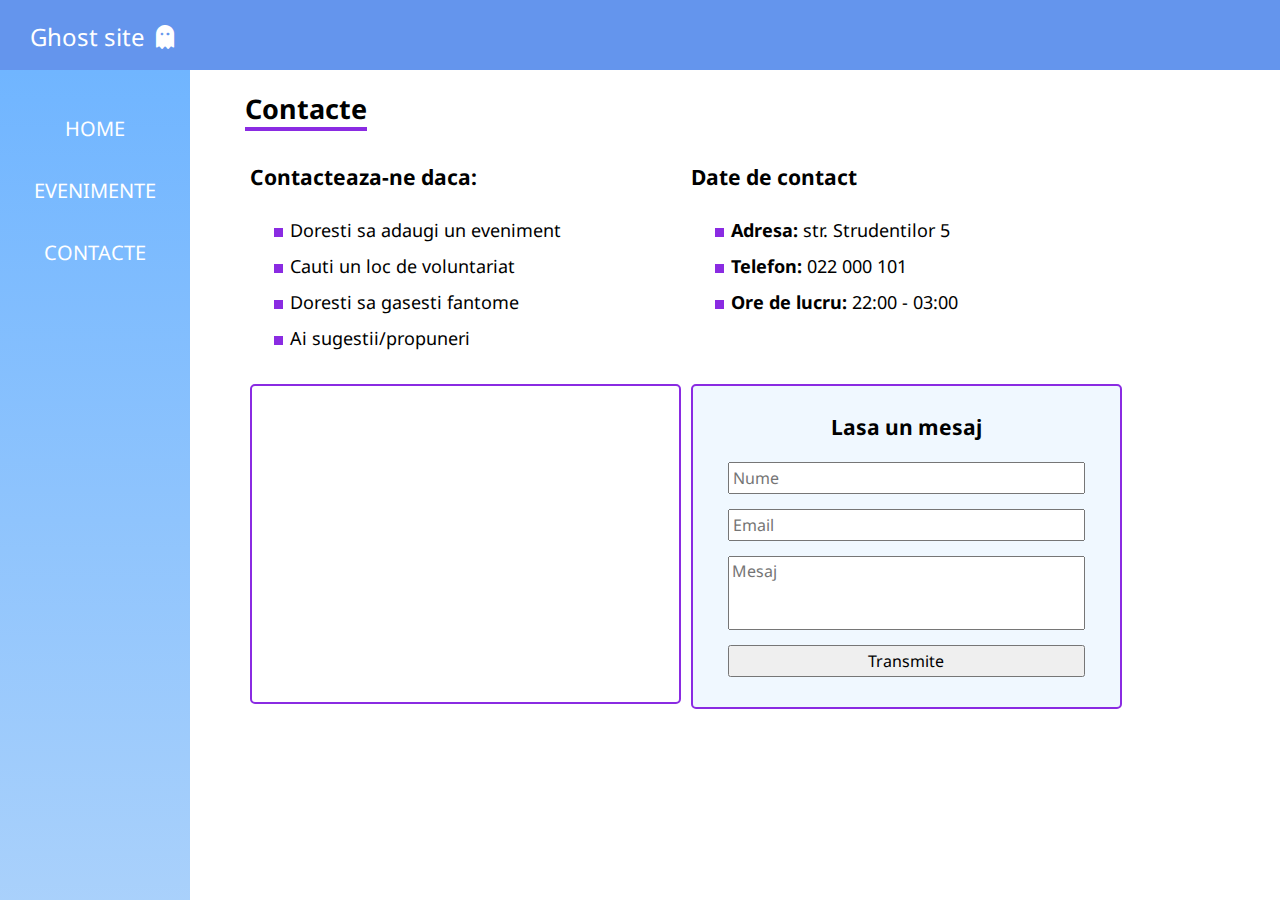
==== pages/contacte.html @ fe9cffd6 "Add files via upload" ====
<!DOCTYPE html>
<html>
    <head>
        <meta charset="UTF-8"/>
        <link rel="stylesheet" type="text/css" href="../css/style.css"/>
        <meta name="viewport" content="width=device-width, initial-scale=1.0" />
        <link rel="stylesheet" href="https://cdnjs.cloudflare.com/ajax/libs/font-awesome/5.15.2/css/all.min.css" />
        <title>Ghost site</title>
    </head>

    <body>
        <header>
            <a href="../index.html">
                Ghost site
                <i class="fa fa-ghost logo"></i>
            </a>
            
            <i id="menu-btn" class="fas fa-bars" onclick="show()"></i>
            
        </header>

        <div class="page-container">

            <aside id="side-menu">
                <a href="../index.html">Home</a>
                <a href="eveniments.html">Evenimente</a>
                <a href="contacte.html">Contacte</a>
            </aside>

            <main>
                <h2 class="title">Contacte</h2>

                <div class="row">
                    <div class="col-50">
                        <h3>Contacteaza-ne daca:</h3>

                        <ul class="contact-list">
                            <li>
                                Doresti sa adaugi un eveniment
                            </li>
                            <li>
                                Cauti un loc de voluntariat
                            </li>
                            <li>
                                Doresti sa gasesti fantome
                            </li>
                            <li>
                                Ai sugestii/propuneri
                            </li>
                        </ul>

                    </div>

                    <div class="col-50">
                        <h3>Date de contact</h3>

                        <ul class="contact-list">
                            <li>
                                <b>Adresa: </b>str. Strudentilor 5
                            </li>
                            <li>
                                <b>Telefon: </b> 022 000 101
                            </li>
                            <li>
                                <b>Ore de lucru: </b>22:00 - 03:00
                            </li>

                        </ul>

                    </div>

                </div>

                <div class="row">
                    <div class="col-50">
                        <iframe class="map" src="https://www.google.com/maps/embed?pb=!1m18!1m12!1m3!1d6702.136872732068!2d28.87214586687229!3d47.06013083441504!2m3!1f0!2f0!3f0!3m2!1i1024!2i768!4f13.1!3m3!1m2!1s0x40c97ce08a10e683%3A0x4d92abaf28198b6!2sStudentilor%20St%2C%20Chi%C8%99in%C4%83u%2C%20Moldova!5e0!3m2!1sen!2s!4v1708033387361!5m2!1sen!2s" allowfullscreen="" loading="lazy" referrerpolicy="no-referrer-when-downgrade"></iframe>
                    </div>
                    <div class="col-50">
                        <div class="contact-form">
                            <form>
                                <h3 class="centered">Lasa un mesaj</h3>
                                <input type="text" placeholder="Nume" required/>
                                <input type="email" placeholder="Email" required/>
                                <textarea rows="3" placeholder="Mesaj" required></textarea>
                                <input type="submit" value="Transmite"/>
                            </form>
                        </div>
                    </div>
                </div>

            </main>

        </div>
        <script src="../js/main.js"></script>
    </body>

</html>
---- css/style.css ----
@import url('https://fonts.googleapis.com/css2?family=Noto+Sans&display=swap');

*{
    box-sizing: border-box;
}

::-webkit-scrollbar{
    width: 6px;
}

::-webkit-scrollbar-thumb{
    background:gainsboro;
    border-radius: 8px;
}

body{
    margin:0;
    background-color:white;
    font-size: 18px;
    font-family: 'Noto Sans',sans-serif;
}

header{
    height: 70px;
    background-color:cornflowerblue;
    position:fixed;
    width:100%;
    padding-top:20px;
    padding-left:30px;
    font-size:24px;
}

header a{
    color:white;
    font-size: 24px;
    text-decoration: none;
}

.page-container{
    min-height: 100vh;
    padding-top: 70px;
}

main{
    margin: 10px 10% 60px 220px;
    padding: 0px 25px;
}

aside{
    width: 190px;
    height: 100vh;
    position:fixed;
    background: linear-gradient(to bottom,rgb(112, 181, 255),rgb(174, 211, 251));
    padding-top: 10px;
    font-size: 20px;
}

aside a{
    display: block;
    color:white;
    text-transform:uppercase;
    text-decoration: none;
    text-align: center;
    margin-top: 35px;
}

.logo{
    margin-left: 5px;
    font-weight: 26px;
}

p{
    line-height:170%;
    border-left: 6px solid blueviolet;
    padding-left:10px;
}

.row{
    overflow:auto;
}

[class^="col-"]{
    float: left;
    padding: 5px;
}

.col-10{width: 10%}
.col-20{width: 20%}
.col-30{width: 30%}
.col-40{width: 40%}
.col-50{width: 50%}
.col-60{width: 60%}
.col-70{width: 70%}
.col-80{width: 80%}
.col-90{width: 90%}
.col-100{width: 100%}

.title{
    display: inline-block;
    border-bottom: 4px solid blueviolet;
    margin-bottom: 5px;
    margin-top: 10px;
}

.video-ghost{
    display: block;
    max-height: 50vh;
    margin: 40px auto;
    max-width: 100%;
    border-radius: 8px;
}

.gallery{
    display: flex;
    justify-content: space-around;
    flex-wrap: wrap;
    margin-top: 40px;
}

.gallery img{
    width: 200px;
    height: 200px;
    object-fit: cover;
    border-radius: 5px;
    transition: all 0.3s;
}

.gallery img:hover{
    transform: scale(1.05);
    transition: all 0.3s;
}

.row-event{
    margin-top: 15px;
}

.event{
    padding: 0px 15px 15px 15px;
    background-color:aliceblue;
    border-radius: 5px;
    border: 1px solid blueviolet;
    height: 250px;
    overflow-y: scroll;
}

.contact-list{
    line-height: 200%;
    list-style:linear-gradient(blueviolet,blueviolet);
}

.map{
    width: 100%;
    max-width: 480px;
    height: 320px;
    border-radius: 5px;
    border: 2px solid blueviolet;
}

.centered{
    text-align: center;
}

.contact-form{
    background-color: aliceblue;
    border-radius: 5px;
    border: 2px solid blueviolet;
    max-width: 480px;  
    padding: 5px 15px 30px 15px;
}

.contact-form input, .contact-form textarea{
    display: block;
    width: 90%;
    margin: 15px auto 0px auto;
    resize: none;
    font-family: inherit;
    padding: 3px;
    font-size: 16px;
}

#menu-btn {
    color: white;
    font-size: 28px;
    position: absolute;
    right: 25px;
    top: 22px;
    display: none;
}

.show{
    display: block !important;
}

@media (max-width: 768px){

    body{
        font-size: 16px;
    }

    [class^="col-"]{
        width: 100%;
    }


    main{
        margin: 0px;
        padding: 10px 15px 20px 15px;;
    }

    aside{
        display: none;
        height: auto;
        width: 100%;
        padding-top: 0px;
        padding-bottom: 25px;
    }

    .gallery img{
        width: 130px;
        height: 130px;
    }

    #menu-btn{
        display: block;
    }

}
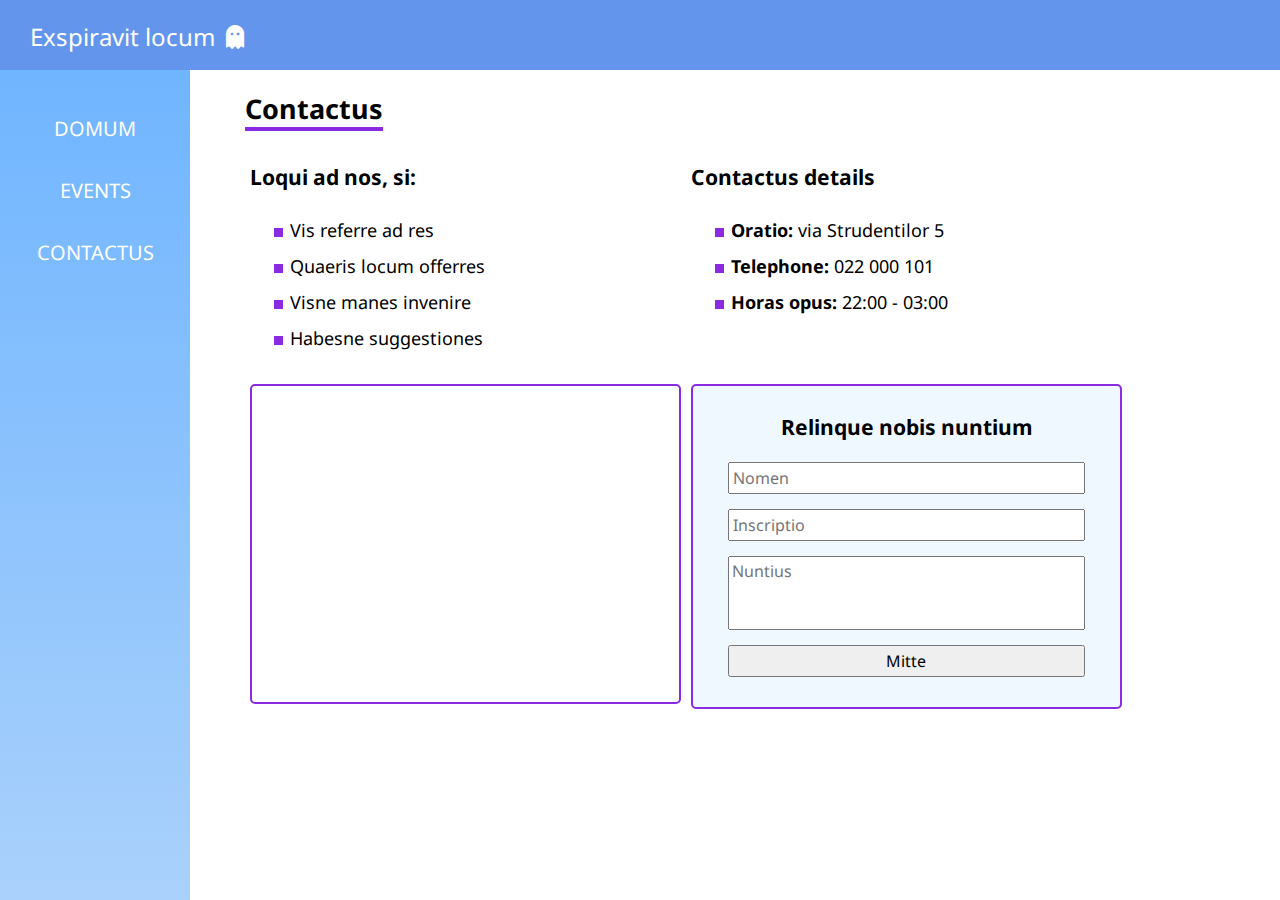
==== commit 8a068dda: "contacte.html" ====
--- a/pages/contacte.html
+++ b/pages/contacte.html
@@ -3,15 +3,16 @@
     <head>
         <meta charset="UTF-8"/>
         <link rel="stylesheet" type="text/css" href="../css/style.css"/>
+        <link rel="icon" href="../images/ghost.png"/>
         <meta name="viewport" content="width=device-width, initial-scale=1.0" />
         <link rel="stylesheet" href="https://cdnjs.cloudflare.com/ajax/libs/font-awesome/5.15.2/css/all.min.css" />
-        <title>Ghost site</title>
+        <title>Exspiravit locum</title>
     </head>
 
     <body>
         <header>
             <a href="../index.html">
-                Ghost site
+                Exspiravit locum
                 <i class="fa fa-ghost logo"></i>
             </a>
             
@@ -22,47 +23,47 @@
         <div class="page-container">
 
             <aside id="side-menu">
-                <a href="../index.html">Home</a>
-                <a href="eveniments.html">Evenimente</a>
-                <a href="contacte.html">Contacte</a>
+                <a href="../index.html">Domum</a>
+                <a href="eveniments.html">Events</a>
+                <a href="contacte.html">Contactus</a>
             </aside>
 
             <main>
-                <h2 class="title">Contacte</h2>
+                <h2 class="title">Contactus</h2>
 
                 <div class="row">
                     <div class="col-50">
-                        <h3>Contacteaza-ne daca:</h3>
+                        <h3>Loqui ad nos, si:</h3>
 
                         <ul class="contact-list">
                             <li>
-                                Doresti sa adaugi un eveniment
+                                Vis referre ad res
                             </li>
                             <li>
-                                Cauti un loc de voluntariat
+                                Quaeris locum offerres
                             </li>
                             <li>
-                                Doresti sa gasesti fantome
+                                Visne manes invenire
                             </li>
                             <li>
-                                Ai sugestii/propuneri
+                                Habesne suggestiones
                             </li>
                         </ul>
 
                     </div>
 
                     <div class="col-50">
-                        <h3>Date de contact</h3>
+                        <h3>Contactus details</h3>
 
                         <ul class="contact-list">
                             <li>
-                                <b>Adresa: </b>str. Strudentilor 5
+                                <b>Oratio: </b>via Strudentilor 5
                             </li>
                             <li>
-                                <b>Telefon: </b> 022 000 101
+                                <b>Telephone: </b> 022 000 101
                             </li>
                             <li>
-                                <b>Ore de lucru: </b>22:00 - 03:00
+                                <b>Horas opus: </b>22:00 - 03:00
                             </li>
 
                         </ul>
@@ -78,11 +79,11 @@
                     <div class="col-50">
                         <div class="contact-form">
                             <form>
-                                <h3 class="centered">Lasa un mesaj</h3>
-                                <input type="text" placeholder="Nume" required/>
-                                <input type="email" placeholder="Email" required/>
-                                <textarea rows="3" placeholder="Mesaj" required></textarea>
-                                <input type="submit" value="Transmite"/>
+                                <h3 class="centered">Relinque nobis nuntium</h3>
+                                <input type="text" placeholder="Nomen" required/>
+                                <input type="email" placeholder="Inscriptio" required/>
+                                <textarea rows="3" placeholder="Nuntius" required></textarea>
+                                <input type="submit" value="Mitte"/>
                             </form>
                         </div>
                     </div>
@@ -94,4 +95,4 @@
         <script src="../js/main.js"></script>
     </body>
 
-</html>+</html>
